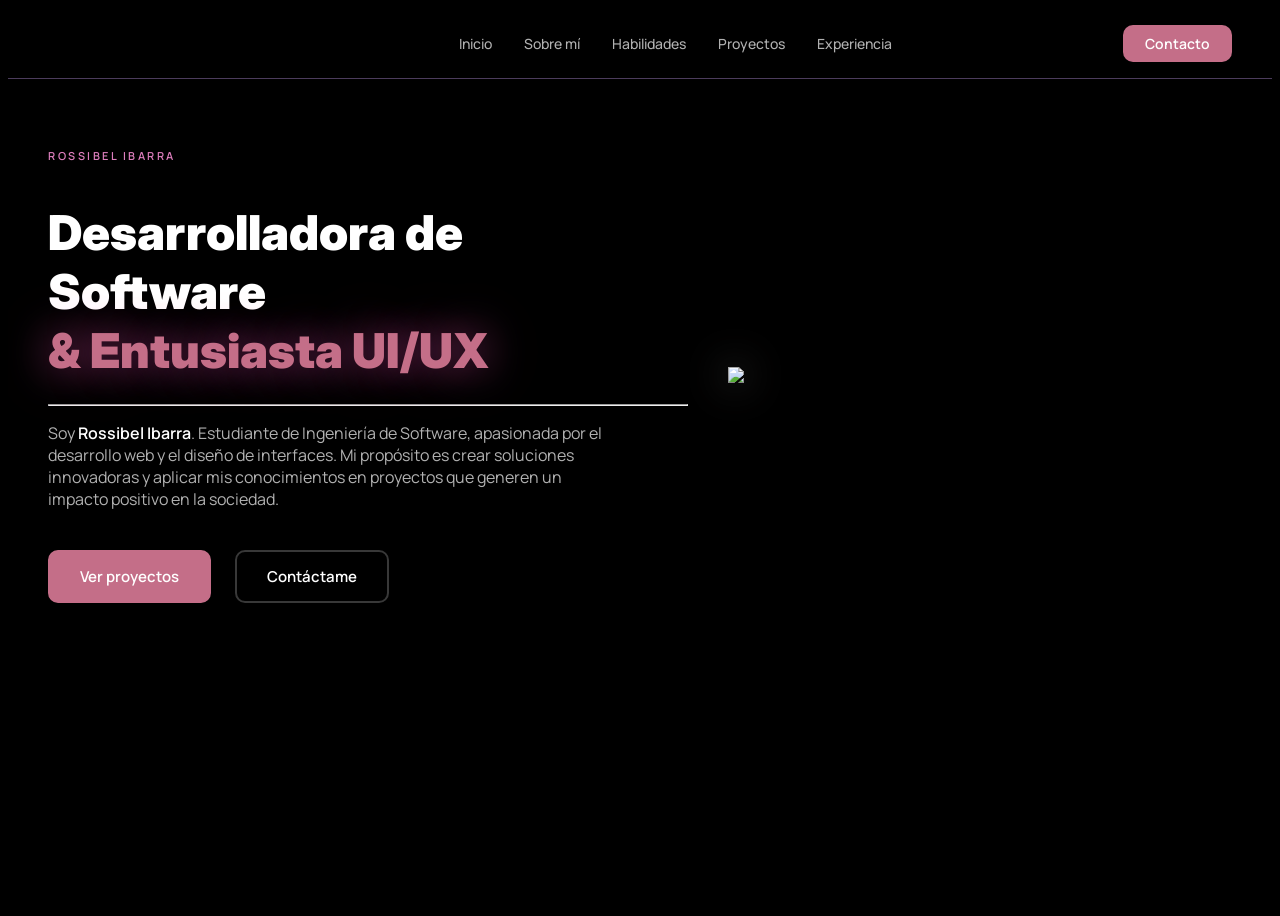
==== index.html @ b0db1e3f "corrección de insconsistencias" ====
<!doctype html>
<html lang="en">
  <head>
    <meta charset="UTF-8" />
    <!-- Viewport hace que la página sea responsiva-->
    <meta name="viewport" content="width=device-width, initial-scale=1.0" />
    <meta
      name="description"
      content="Portafolio de Rossi — Estudiante de Ingeniería de Software"
    />
    <meta
      name="keywords"
      content="Rossibel, Ingeniería de Software, Portafolio"
    />
    <title>Inicio | Rossi Dev - Portafolio</title>

    <!-- Google Fonts: Inter para títulos, Manrope para cuerpo de texto -->
    <link rel="preconnect" href="https://fonts.googleapis.com" />
    <link rel="preconnect" href="https://fonts.gstatic.com" crossorigin />
    <link
      href="https://fonts.googleapis.com/css2?family=Inter:wght@400;600;700;900&family=Manrope:wght@400;500;600&display=swap"
      rel="stylesheet"
    />

    <link rel="stylesheet" href="css/Style.css" />
  </head>
  <body>
    <!-- HEADER ========================================-->
    <header class="header" id="header">
      <div class="header_inner">
        <!-- encabezado interno-->
        <!-- LOGO -->
        <img
          src="https://res.cloudinary.com/djn8thk2s/image/upload/v1774233125/350188ef-080a-4f01-9a50-50b0f57a0a6e_mgjtzd.png"
          alt="Logo profesionalde Rossibel"
        />

        <!-- MENÚ-->
        <nav class="header_nav">
          <ul class="nav_list">
            <li><a href="index.html" class="nav_item">Inicio</a></li>
            <li><a href="sobreMi.html" class="nav_item">Sobre mí</a></li>
            <li><a href="habilidades.html" class="nav_item">Habilidades</a></li>
            <li><a href="proyectos.html" class="nav_item">Proyectos</a></li>
            <li><a href="experiencia.html" class="nav_item">Experiencia</a></li>
          </ul>
        </nav>
        <a href="contacto.html" class="btn-contacto_header">Contacto</a>
      </div>
    </header>

    <!-- HERO/INICIO ===================================-->
    <section class="inicio" id="inicio">
      <div class="inicio_inner">
        <div class="content_inicio">
          <!-- COLUMNA IZQUIERDA -->
          <div class="inicio_texto">
            <div class="inicio_tag">
              <span class="tag_dot"></span>
              Rossibel Ibarra
            </div>

            <h1 class="H_titulo">
              <span class="H_blanco">Desarrolladora de<br />Software</span>
              <span class="H_morado">& Entusiasta UI/UX</span>
            </h1>
            <hr>
            <p class="texto">
              Soy <strong>Rossibel Ibarra</strong>. Estudiante de Ingeniería de
              Software, apasionada por el desarrollo web y el diseño de
              interfaces. Mi propósito es crear soluciones innovadoras y
              aplicar mis conocimientos en proyectos que generen un impacto
              positivo en la sociedad.
            </p>

            <div class="btn_accion">
              <a href="proyectos.html" class="btn_ver_proyectos">Ver proyectos</a>
              <a href="contacto.html" class="btn_contacto">Contáctame</a>
            </div>
          </div>

          <!-- COLUMNA DERECHA -->
          <div class="mi_imagen">
            <img
              src="https://res.cloudinary.com/djn8thk2s/image/upload/v1774219424/06af39bf-d706-498b-9a58-51f25afc55b2_eosxhx.png"
            />
          </div>

        </div>
      </div>
    </section>
  </body>
</html>
---- css/Style.css ----
@font-face {
  font-family: "Inter";
  src: url("fonts/Inter-VariableFont_opsz,wght.ttf") format("woff2");
  font-weight: normal;
  font-style: normal;
}

/* VARIABLES */
/* Esto es lo que definí en el documento entregable */
:root {
  /* Colores*/
  --fondo-principal: #000000;
  --fondo-secundario: #2d2d30;
  --fondo-tarjeta: #1c1b1b;
  --rosado: #c46e88;
  --rosado-hover: #dd7ebd;
  --rosado-glow: #f58cc1;
  --rosado-borde: rgba(235, 25, 130, 0.25);
  --texto: #ffffff;
  --texto-suave: #b1b1b1;

  /* Fuentes */
  --fuente-titulo: "Inter", sans-serif;
  --fuente-cuerpo: "Manrope", sans-serif;

  /* Espaciados del taller */
  --padding-tarjeta: 24px;
  --gap-columnas: 32px;
  --margen-componente: 24px;
  --espacio-seccion: 80px;
  --radius-btn: 10px;

  /* Transición reutilizable */
  --transicion: 0.25s ease;
}

/* GENERAL  ========================================================*/
body {
  font-family: var(--fuente-cuerpo);
  font-size: 16px; /* definido en el taller para texto*/
  color: var(--texto);
  background-color: var(--fondo-principal);
  background-image: url(https://i.pinimg.com/1200x/05/73/4c/05734c440d6acfc8573f1013b2cd093e.jpg);
  backdrop-filter: blur(8px);
  background-size: cover; /*para que ocupe toda la pantalla*/
  height: 100vh; /*vh es el 100% de la altura de la pantalla*/
}

a {
  text-decoration: none;
}

ul {
  list-style: none; /* Quita las viñetas de las listas */
}

h1 {
  font-family: var(--fuente-titulo);
  font-weight: 900; /* negrita*/
  font-size: 48px;
}

h2 {
  font-family: var(--fuente-titulo);
  font-weight: 900; /* negrita*/
  font-size: 36px;
}

h3 {
  font-family: var(--fuente-titulo);
  font-weight: 900; /* negrita*/
  font-size: 28px;
}

h4 {
  font-family: var(--fuente-titulo);
  font-weight: 900; /* negrita*/
  font-size: 24px;
}

h5 {
  font-family: var(--fuente-titulo);
  font-weight: 900; /* negrita*/
  font-size: 20px;
}

h6 {
  font-family: var(--fuente-titulo);
  font-weight: 900; /* negrita*/
  font-size: 16px;
}

img {
  filter: drop-shadow(
    0 0 20px rgba(212, 209, 211, 0.45)
  ); /*para que la sombra este en la silueta de la imagen*/
}

/* ── Párrafo de descripción ── */
.texto {
  font-size: 16px; /* Mínimo que puse en el taller */
  color: var(--texto-suave);
  max-width: 560px; /* Largo cómodo para leer, para que no ocupe todo el ancho sino una parte */
  margin-bottom: 40px;
}

/* Mi nombre en negrita dentro del párrafo */
.texto strong {
  color: var(--texto);
  font-weight: 600;
}

/* ── H1 principal ── */
.H_titulo {
  margin-bottom: 24px;
  display: flex;
  flex-direction: column;
}

/* HEADER  ========================================================*/
.header {
  position: fixed; /* Siempre visible al hacer scroll */
  top: 0;
  left: 0;
  right: 0;
  z-index: 10; /* Encima de todo el contenido */
  border-bottom: 1px solid #4c3c5c;
}

/* Flexbox: logo a la izquierda, nav en el centro, botón a la derecha */
.header_inner {
  max-width: 1200px;
  margin-inline: auto; /* Centra el contenedor */
  padding-inline: 40px; /* Márgenes laterales */
  height: 70px; /* Altura fija del header */
  display: flex;
  align-items: center;
  justify-content: space-between;
  gap: var(--margen-componente);
}

/* Tamaño del logo */
.header_inner img {
  height: 150px;
  width: auto;
  margin-top: 15px;
  margin-left: -80px;
  filter: drop-shadow(1px 2px 1px rgba(0, 0, 0, 0.45));
}

/* Lista del nav: Flexbox horizontal */
.nav_list {
  display: flex;
  align-items: center;
  gap: 4px;
}

/* Cada enlace del nav */
.nav_item {
  font-family: var(--fuente-cuerpo);
  font-size: 14px;
  font-weight: 500;
  color: var(--texto-suave);
  padding: 8px 14px;
  border-radius: var(--radius-btn);
  background: #000000;
}

.nav_item:hover {
  color: var(--texto);
  background: rgba(219, 84, 163, 0.5);
  transition: var(--transicion);
}

/* Botón "Contacto" del header */
.btn-contacto_header {
  font-family: var(--fuente-cuerpo);
  font-size: 14px;
  font-weight: 600;
  color: #ffffff;
  background: var(--rosado);
  padding: 9px 22px;
  border-radius: var(--radius-btn);
}

.btn-contacto_header:hover {
  background: var(--rosado-hover);
  border-color: var(--rosado-hover);
  box-shadow: 0 0 28px rgba(235, 143, 174, 0.5);
  transform: translateY(-2px);
}

/* INICIO ========================================================*/
.inicio {
  align-items: center;
  position: relative;
  overflow: hidden;

  /* Padding superior: deja espacio para el header fij */
  padding-top: 140px;
  padding-bottom: 60px;
}

.sobremi {
  align-items: center;
  position: relative;
  overflow: hidden;

  /* Padding superior: deja espacio para el header fij */
  padding-top: 140px;
  padding-bottom: 60px;
}

/* Contenedor centrado con ancho máximo */
.inicio_inner {
  max-width: 1200px;
  margin-inline: auto;
  padding-inline: 40px;
  width: 100%;
}

.sobremi_inner {
  max-width: 1200px;
  margin-inline: auto;
  padding-inline: 40px;
  width: 100%;
}

.content_inicio {
  position: relative;
  z-index: 1;
  display: flex;
  align-items: center;
  gap: 40px;
  justify-content: space-between;
}

/* ── Etiqueta pequeña sobre el título ── */
.inicio_tag {
  align-items: center;
  font-size: 11px;
  font-weight: 600;
  letter-spacing: 2.5px;
  text-transform: uppercase;
  color: var(--rosado-hover);
  margin-bottom: 22px;
}

/* Primera línea: blanco */
.H_blanco {
  color: var(--texto);
}

.H_morado {
  color: var(--rosado);
  text-shadow:
    0 0 40px rgba(246, 92, 195, 0.55),
    0 0 90px rgba(246, 92, 177, 0.2);
}

.inicio_texto {
  flex: 1;
}

.mi_imagen img {
  width: 520px;
  height: auto;
  flex: 1;
  display: flex;
  justify-content: flex-end;
}

/* ─────────────────────────────────────────────
  BOTONES
  Flexbox horizontal con gap de 24px.
───────────────────────────────────────────────*/

/* Contenedor de los dos botones */
.btn_accion {
  display: flex;
  align-items: center;
  gap: var(--margen-componente); /* 24px del taller */
  flex-wrap: wrap; /* En pantallas pequeñas bajan a otra fila */
}

/* Estilos base compartidos por ambos botones */
.btn_ver_proyectos,
.btn_contacto {
  font-family: var(--fuente-cuerpo);
  font-size: 15px;
  font-weight: 600;
  padding: 14px 30px;
  border-radius: var(--radius-btn);
  border: 2px solid transparent;
  cursor: pointer;
}

.btn_ver_proyectos:hover,
.btn_contacto:hover {
  transform: translateY(-3px); /* Sube un poco al pasar el mouse encima*/
}

.btn_ver_proyectos {
  background: var(--rosado);
  color: #ffffff;
  border-color: var(--rosado);
}

.btn_ver_proyectos:hover {
  background: var(--rosado-hover);
  border-color: var(--rosado-hover);
  box-shadow: 0 0 28px rgba(235, 143, 174, 0.5);
}

.btn_ver_proyectos:active {
  background: var(--rosado-glow);
}

/* Botón secundario: solo borde, fondo transparente */
.btn_contacto {
  background: transparent;
  color: var(--texto);
  border-color: rgba(255, 255, 255, 0.22);
}

.btn_contacto:hover {
  border-color: var(--rosado-hover);
  color: var(--rosado-hover);
  background: rgba(246, 92, 151, 0.07);
}

/* HABILIDADES ================================================== */

.habilidades {
  padding: 80px 40px;
  max-width: 1200px;
  margin: auto;
}

.habilidades_grid {
  display: grid;
  grid-template-columns: repeat(3, 1fr);
  gap: 32px;
  margin-top: 40px;
}

.tarjeta {
  background: var(--fondo-tarjeta);
  padding: 28px;
  border-radius: 20px;
  border: 1px solid rgba(255, 255, 255, 0.05);
}

.tarjeta:hover {
  transform: translateY(-5px);
  transition: var(--transicion);
  box-shadow: 0 10px 30px rgba(196, 115, 142, 0.5);
  border: 1px solid rgba(114, 27, 71, 0.35);
}

.tarjeta h4 {
  margin-bottom: 20px;
}

.tarjeta ul {
  padding-left: 15px;
  list-style: square;
  color: #422338;
}

.tarjeta li {
  margin-bottom: 15px;
  color: var(--texto-suave);
}

.tarjeta li::marker {
  /* para que el punto sea rosado */
  color: var(--rosado);
}

.tags {
  display: flex;
  gap: 10px;
  flex-wrap: wrap;
  margin-bottom: 15px;
}

.tags span {
  background: #422338;
  padding: 6px 12px;
  border-radius: 20px;
}

/* PROYECTOS ================================================== */

.proyectos {
  max-width: 1200px;
  margin: auto;
  padding: 80px 40px;
}

.proyectos_grid {
  display: grid;
  grid-template-columns: repeat(2, 1fr);
  gap: 40px;
  margin-top: 50px;
}

.proyecto_card {
  background: var(--fondo-tarjeta);
  border-radius: 18px;
  overflow: hidden;
  transition: var(--transicion);
}

.proyecto_card:hover {
  transform: translateY(-5px);
  transition: var(--transicion);
  box-shadow: 0 10px 30px rgba(196, 115, 142, 0.5);
}

.proyecto_card img {
  width: 100%;
  height: 220px;
  object-fit: cover;
  display: block;
}

.proyecto_info {
  padding: 20px;
}

.proyecto_info h3 {
  margin-bottom: 8px;
}

.proyecto_info p {
  color: var(--texto-suave);
  font-size: 14px;
  margin-bottom: 14px;
}

.repo_link {
  font-size: 14px;
  color: var(--rosado);
  font-weight: 600;
}

.repo_link:hover {
  color: var(--rosado-hover);
}

/* EXPERIENCIA ==========================================*/
.trayectoria {
  max-width: 900px;
  margin: auto;
  padding: 80px 40px;
}

.timeline {
  position: relative;
  margin-top: 50px;
  padding-left: 40px;
}

.timeline_item {
  position: relative;
  margin-bottom: 50px;
}

.timeline_dot {
  position: absolute;
  left: -32px;
  top: 6px;

  width: 10px;
  height: 10px;

  background: var(--rosado);
  border-radius: 50%;

  box-shadow: 0 0 12px var(--rosado);
}

.timeline_fecha {
  font-size: 13px;
  color: var(--rosado);
  font-weight: 600;
}

.timeline_lugar {
  color: var(--texto-suave);
  font-size: 14px;
  margin-bottom: 8px;
}

.timeline_content p {
  color: var(--texto-suave);
}

/* CONTACTO ============================================*/

.contacto {
  padding: 80px 0;
}

.contacto_inner {
  max-width: 1200px;
  margin: auto;
  padding: 0 40px;
}

.formulario {
  display: flex;
  flex-direction: column;
  gap: 16px;
  margin-top: 40px;
  max-width: 500px;
}

input, textarea{
  padding:14px 16px;
  border-radius:10px;
  border:1px solid #2d2d30;
  background:#1c1c1e;
  color:white;
  font-family:var(--fuente-cuerpo);
}

textarea{
  min-height:120px;
  resize:vertical;
}

.formulario button{
  background:var(--rosado);
  color:white;
  border:none;
  border-radius:10px;
  padding:14px;
  font-weight:600;
  cursor:pointer;
}

.formulario button:hover{
  background:var(--rosado-hover);
  transform:translateY(-2px);
}
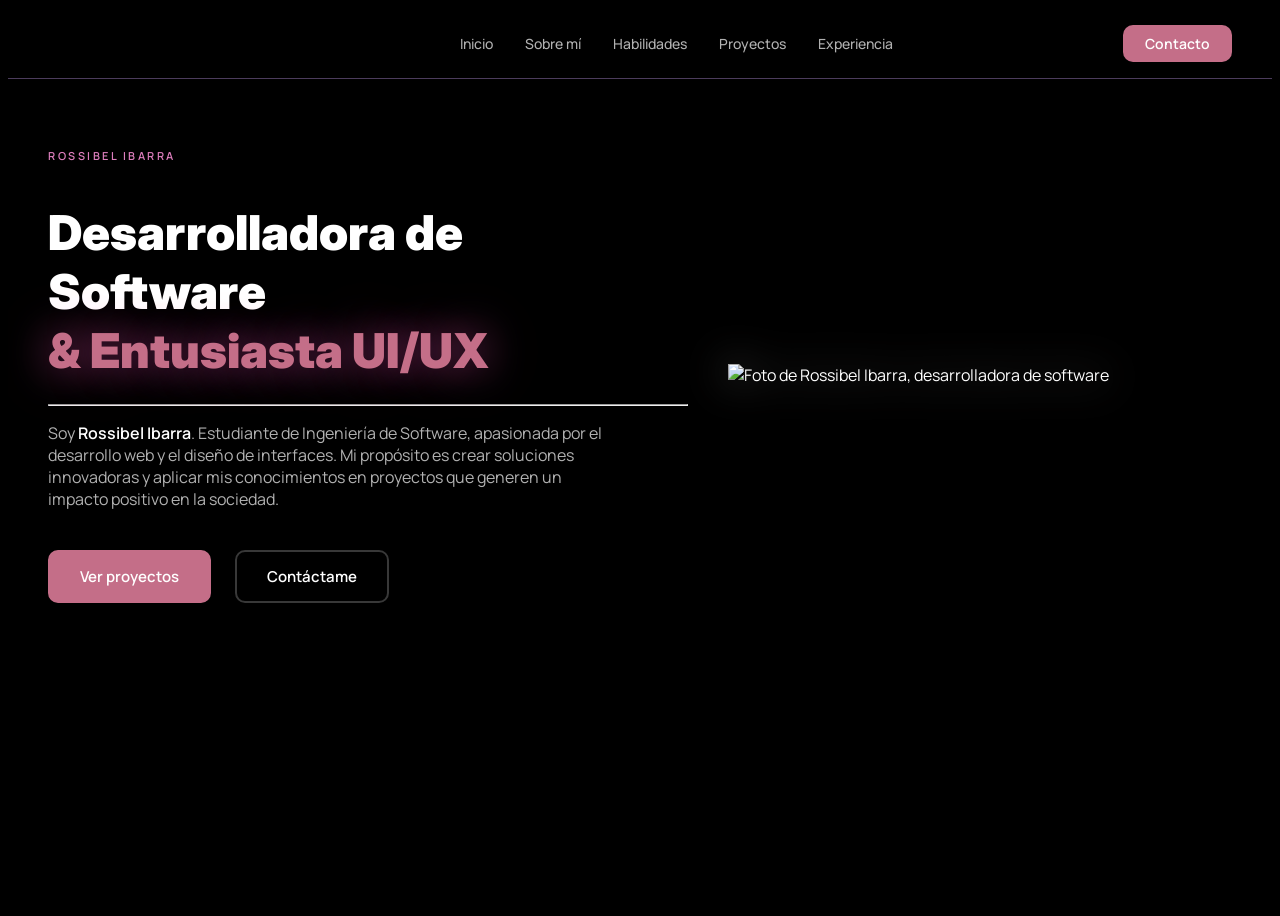
==== commit 05be9347: "feat: Implement comprehensive styling for the personal website and correct a logo alt text." ====
--- a/index.html
+++ b/index.html
@@ -32,7 +32,7 @@
         <!-- LOGO -->
         <img
           src="https://res.cloudinary.com/djn8thk2s/image/upload/v1774233125/350188ef-080a-4f01-9a50-50b0f57a0a6e_mgjtzd.png"
-          alt="Logo profesionalde Rossibel"
+          alt="Logo profesional de Rossibel"
         />
 
         <!-- MENÚ-->
@@ -83,6 +83,7 @@
           <div class="mi_imagen">
             <img
               src="https://res.cloudinary.com/djn8thk2s/image/upload/v1774219424/06af39bf-d706-498b-9a58-51f25afc55b2_eosxhx.png"
+              alt="Foto de Rossibel Ibarra, desarrolladora de software"
             />
           </div>
 
--- a/css/Style.css
+++ b/css/Style.css
@@ -172,6 +172,12 @@
   transition: var(--transicion);
 }
 
+.nav_item:active {
+  background: rgba(219, 84, 163, 0.8);
+  color: var(--texto);
+  transform: scale(0.97);
+}
+
 /* Botón "Contacto" del header */
 .btn-contacto_header {
   font-family: var(--fuente-cuerpo);
@@ -188,6 +194,12 @@
   border-color: var(--rosado-hover);
   box-shadow: 0 0 28px rgba(235, 143, 174, 0.5);
   transform: translateY(-2px);
+}
+
+.btn-contacto_header:active {
+  background: var(--rosado-glow);
+  transform: translateY(0);
+  box-shadow: none;
 }
 
 /* INICIO ========================================================*/
@@ -329,10 +341,16 @@
   background: rgba(246, 92, 151, 0.07);
 }
 
+.btn_contacto:active {
+  border-color: var(--rosado-glow);
+  color: var(--rosado-glow);
+  background: rgba(246, 92, 151, 0.15);
+}
+
 /* HABILIDADES ================================================== */
 
 .habilidades {
-  padding: 80px 40px;
+  padding: var(--espacio-seccion) 40px; /* 80px del taller */
   max-width: 1200px;
   margin: auto;
 }
@@ -340,13 +358,13 @@
 .habilidades_grid {
   display: grid;
   grid-template-columns: repeat(3, 1fr);
-  gap: 32px;
+  gap: var(--gap-columnas); /* 32px del taller */
   margin-top: 40px;
 }
 
 .tarjeta {
   background: var(--fondo-tarjeta);
-  padding: 28px;
+  padding: var(--padding-tarjeta); /* 24px del taller */
   border-radius: 20px;
   border: 1px solid rgba(255, 255, 255, 0.05);
 }
@@ -396,13 +414,13 @@
 .proyectos {
   max-width: 1200px;
   margin: auto;
-  padding: 80px 40px;
+  padding: var(--espacio-seccion) 40px; /* 80px del taller */
 }
 
 .proyectos_grid {
   display: grid;
   grid-template-columns: repeat(2, 1fr);
-  gap: 40px;
+  gap: var(--gap-columnas); /* 32px del taller */
   margin-top: 50px;
 }
 
@@ -454,7 +472,7 @@
 .trayectoria {
   max-width: 900px;
   margin: auto;
-  padding: 80px 40px;
+  padding: var(--espacio-seccion) 40px; /* 80px del taller */
 }
 
 .timeline {
@@ -501,7 +519,7 @@
 /* CONTACTO ============================================*/
 
 .contacto {
-  padding: 80px 0;
+  padding: var(--espacio-seccion) 0; /* 80px del taller */
 }
 
 .contacto_inner {
@@ -536,13 +554,37 @@
   background:var(--rosado);
   color:white;
   border:none;
-  border-radius:10px;
+  border-radius: var(--radius-btn); /* 10px del taller */
   padding:14px;
   font-weight:600;
   cursor:pointer;
+  transition: var(--transicion);
 }
 
 .formulario button:hover{
   background:var(--rosado-hover);
   transform:translateY(-2px);
 }
+
+.formulario button:active {
+  background: var(--rosado-glow);
+  transform: translateY(0);
+}
+
+/* Estado deshabilitado: formulario button */
+.formulario button:disabled {
+  background: var(--fondo-secundario);
+  color: var(--texto-suave);
+  cursor: not-allowed;
+  transform: none;
+  opacity: 0.6;
+}
+
+/* Inputs y textarea deshabilitados */
+input:disabled,
+textarea:disabled {
+  background: var(--fondo-secundario);
+  color: var(--texto-suave);
+  cursor: not-allowed;
+  opacity: 0.6;
+}
